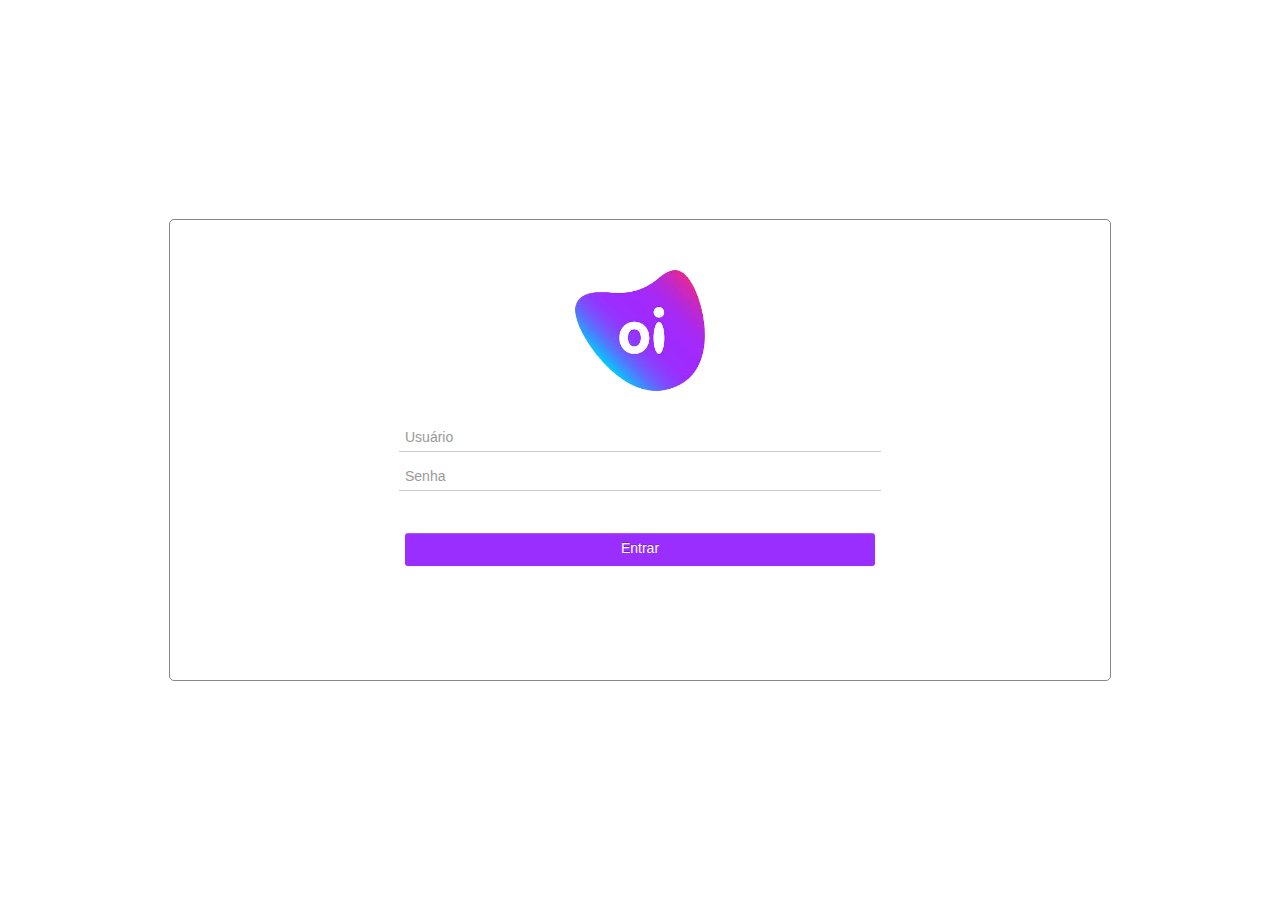
==== url-parameters/index.html @ 809bd997 "first commit" ====
<!DOCTYPE html>
<!--
To change this license header, choose License Headers in Project Properties.
To change this template file, choose Tools | Templates
and open the template in the editor.
-->
<html>

<head>
    <title>Login</title>
    <meta charset="UTF-8">
    <meta name="viewport" content="width=device-width, initial-scale=1.0">
    <link href="css/bootstrap.min.css" rel="stylesheet">
    <link href="css/font-awesome.min.css" rel="stylesheet">
    <link href="css/animate.min.css" rel="stylesheet">
    <link href="css/main.css" rel="stylesheet">
    <link href="css/responsive.css" rel="stylesheet">
</head>

<body>

    <section id="login">
        <div class="container text-center">
            <div class="oi-login">
                <img class="logo" src="img/oi.png">
                <form id="login-form" action="javascript:login();" method="post">
                    <div class="form-group">
                        <input type="text" name="nome" id="name" class="form-control" placeholder="Usuário" required>
                    </div>
                    <div class="form-group">
                        <input type="password" name="senha" id="password" class="form-control" placeholder="Senha" required>
                    </div>
                    <button type="submit" class="btn btn-primary">Entrar</button>
                </form>
                <div class="alert alert-danger">
                    <strong>Atenção:</strong> senha inválida, tente novamente!
                </div>
            </div>
        </div>
    </section>

    <script src="js/jquery.js"></script>
    <script src="js/bootstrap.min.js"></script>
    <script src="js/main.js"></script>
</body>

</html>
---- url-parameters/css/main.css ----
@import url(http://fonts.googleapis.com/css?family=Roboto:400,300,100,700,100italic,300italic,400italic,700italic);

/*
Template Name: Multi
Version: 1.0
Author: ShapeBootstrap
Author URL: http://shapebootstrap.net
*/


/*************************
*******Typography******
**************************/

html,
body {
    height: 100%;
}

body {
    background: #fff;
    font-family: 'Roboto', sans-serif;
    font-weight: 400;
    color: #64686d;
    line-height: 26px;
}

h1,
h2,
h3,
h4,
h5,
h6 {
    font-weight: 600;
    font-family: 'Roboto', sans-serif;
    color: #272727;
}

a {
    color: #45aed6;
    -webkit-transition: color 400ms, background-color 400ms;
    -moz-transition: color 400ms, background-color 400ms;
    -o-transition: color 400ms, background-color 400ms;
    transition: color 400ms, background-color 400ms;
}

a:hover,
a:focus {
    text-decoration: none;
    color: #2a95be;
}

hr {
    border-top: 1px solid #e5e5e5;
    border-bottom: 1px solid #fff;
}

.gradiant {
    background-image: -moz-linear-gradient(90deg, #2caab3 0%, #2c8cb3 100%);
    background-image: -webkit-linear-gradient(90deg, #2caab3 0%, #2c8cb3 100%);
    background-image: -ms-linear-gradient(90deg, #2caab3 0%, #2c8cb3 100%);
}

.gradiant-horizontal {
    background-image: -moz-linear-gradient(4deg, #2caab3 0%, #2c8cb3 100%);
    background-image: -webkit-linear-gradient(4deg, #2caab3 0%, #2c8cb3 100%);
    background-image: -ms-linear-gradient(4deg, #2caab3 0%, #2c8cb3 100%);
}

.section-header {
    margin-bottom: 50px;
}

.section-header .section-title {
    font-size: 44px;
    color: #272727;
    text-transform: uppercase;
    position: relative;
    padding-bottom: 20px;
    margin: 0 0 20px;
}

.section-header .section-title:before {
    content: "";
    position: absolute;
    width: 140px;
    bottom: 0;
    left: 50%;
    margin-left: -70px;
    height: 1px;
    background: #ebebeb;
}

.section-header .section-title:after {
    content: "";
    position: absolute;
    width: 24px;
    height: 24px;
    bottom: -11px;
    left: 50%;
    margin-left: -12px;
    border: 5px solid #fff;
    border-radius: 20px;
    background: #45aed6;
}

.btn {
    border-width: 0;
    border-bottom-width: 3px;
    border-radius: 3px;
}

.btn.btn-primary {
    background: #45aed6;
    border-color: #2a95be;
}

.btn.btn-primary:hover,
.btn.btn-primary:focus {
    background: #2a95be;
}

.column-title {
    margin-top: 0;
    padding-bottom: 15px;
    border-bottom: 1px solid #eee;
    margin-bottom: 15px;
    position: relative;
}

.column-title:after {
    content: " ";
    position: absolute;
    bottom: -1px;
    left: 0;
    width: 40%;
    border-bottom: 1px solid #45aed6;
}

ul.nostyle {
    list-style: none;
    padding: 0;
    margin-bottom: 20px;
}

ul.nostyle i {
    color: #45aed6;
}

.scaleIn {
    -webkit-animation-name: scaleIn;
    animation-name: scaleIn;
}

@-webkit-keyframes scaleIn {
    0% {
        opacity: 0;
        -webkit-transform: scale(0);
        transform: scale(0);
    }
    100% {
        opacity: 1;
        -webkit-transform: scale(1);
        transform: scale(1);
    }
}

@keyframes scaleIn {
    0% {
        opacity: 0;
        -webkit-transform: scale(0);
        -ms-transform: scale(0);
        transform: scale(0);
    }
    100% {
        opacity: 1;
        -webkit-transform: scale(1);
        -ms-transform: scale(1);
        transform: scale(1);
    }
}


/*************************
*******Header******
**************************/

.navbar.navbar-default {
    border: 0;
    border-radius: 0;
    margin-bottom: 0;
}

.navbar.navbar-default .navbar-toggle {
    margin-top: 32px;
}

.navbar.navbar-default .navbar-brand {
    height: auto;
    padding: 22px 15px 21px;
}

@media only screen and (min-width: 768px) {
    #main-menu.navbar-default {
        background: rgba(255, 255, 255, 0.9);
        -webkit-box-shadow: 0 0 3px 0 rgba(0, 0, 0, 0.1);
        box-shadow: 0 0 3px 0 rgba(0, 0, 0, 0.1);
    }
    #main-menu.navbar-default .navbar-nav>li>a {
        padding-top: 40px;
        padding-bottom: 40px;
    }
    #main-menu.navbar-default .navbar-nav>li.active>a,
    #main-menu.navbar-default .navbar-nav>li.open>a,
    #main-menu.navbar-default .navbar-nav>li:hover>a {
        background: transparent;
        padding-top: 37px;
        border-top: 3px solid #45aed6;
    }
    #main-menu.navbar-default .dropdown-menu {
        padding: 0 20px;
        min-width: 220px;
        background-color: rgba(26, 28, 40, 0.9);
        border: 0;
        border-radius: 0;
        box-shadow: none;
        -webkit-box-shadow: none;
        background-clip: inherit;
    }
    #main-menu.navbar-default .dropdown-menu>li {
        border-left: 3px solid transparent;
        margin-left: -20px;
        padding-left: 17px;
        -webit-transition: border-color 400ms;
        transition: border-color 400ms;
    }
    #main-menu.navbar-default .dropdown-menu>li>a {
        border-top: 1px solid #404455;
        padding: 15px 0;
        color: #eeeeee;
    }
    #main-menu.navbar-default .dropdown-menu>li:first-child>a {
        border-top: 0;
    }
    #main-menu.navbar-default .dropdown-menu>li.active,
    #main-menu.navbar-default .dropdown-menu>li.open,
    #main-menu.navbar-default .dropdown-menu>li:hover {
        border-left-color: #45aed6;
    }
    #main-menu.navbar-default .dropdown-menu>li.active>a,
    #main-menu.navbar-default .dropdown-menu>li.open>a,
    #main-menu.navbar-default .dropdown-menu>li:hover>a {
        color: #45aed6;
        background-color: transparent;
    }
}

#main-slider {
    overflow: hidden;
}

#main-slider .item {
    height: 558px;
    background-repeat: no-repeat;
    background-position: 50% 0;
    background-size: cover;
}

#main-slider .slider-inner {
    position: absolute;
    top: 0;
    left: 0;
    width: 100%;
    height: 100%;
    color: #fff;
}

#main-slider .slider-inner h2 {
    margin-top: 180px;
    font-size: 36px;
    line-height: 1;
    text-transform: uppercase;
    color: #fff;
}

#main-slider .slider-inner h2>span {
    color: #45aed6;
}

#main-slider .slider-inner .btn {
    margin-top: 10px;
}

#main-slider .owl-prev,
#main-slider .owl-next {
    position: absolute;
    top: 50%;
    background-color: rgba(0, 0, 0, 0.2);
    color: #fff;
    font-size: 30px;
    display: inline-block;
    margin-top: -35px;
    height: 70px;
    width: 70px;
    line-height: 70px;
    text-align: center;
    border-radius: 100px;
    z-index: 5;
    -webkit-transition: background-color 400ms;
    transition: background-color 400ms;
}

#main-slider .owl-prev:hover,
#main-slider .owl-next:hover {
    background-color: #45aed6;
}

#main-slider .owl-prev {
    left: -35px;
    text-indent: 14px;
}

#main-slider .owl-next {
    right: -35px;
    text-indent: -14px;
}

#bar {
    width: 0%;
    max-width: 100%;
    height: 4px;
    background: #45aed6;
}

#progressBar {
    margin-top: -4px;
    position: relative;
    z-index: 999;
    width: 100%;
    background: rgba(0, 0, 0, 0.1);
}

#cta {
    padding: 50px 0;
    background-color: #eeeeee;
}

#cta h2 {
    margin-top: 0;
}

#cta .btn {
    margin-top: 40px;
}

#cta2 {
    background: #242a33 url(../images/cta2/cta2-bg.jpg) no-repeat 50% 50%;
    background-size: cover;
    color: #fff;
    padding-top: 70px;
}

#cta2 .btn {
    margin-top: 10px;
}

#cta2 h2 {
    color: #fff;
    font-size: 44px;
    line-height: 1;
}

#cta2 h2>span {
    color: #45aed6;
}

#features {
    padding: 100px 0;
}

#features .media.service-box:first-child {
    margin-top: 80px;
}

#services {
    padding: 100px 0 75px;
}

.media.service-box {
    margin: 25px 0;
}

.media.service-box .pull-left {
    margin-right: 20px;
}

.media.service-box .pull-left>i {
    font-size: 24px;
    height: 64px;
    line-height: 64px;
    text-align: center;
    width: 64px;
    border-radius: 100%;
    color: #45aed6;
    box-shadow: inset 0 0 0 1px #d7d7d7;
    -webkit-box-shadow: inset 0 0 0 1px #d7d7d7;
    transition: background-color 400ms, background-color 400ms;
    position: relative;
}

.media.service-box .pull-left>i:after {
    content: "";
    position: absolute;
    width: 20px;
    height: 20px;
    top: 50%;
    margin-top: -10px;
    right: -10px;
    border: 4px solid #fff;
    border-radius: 20px;
    background: #45aed6;
}

.media.service-box:hover .pull-left>i {
    background-image: -moz-linear-gradient(90deg, #2caab3 0%, #2c8cb3 100%);
    background-image: -webkit-linear-gradient(90deg, #2caab3 0%, #2c8cb3 100%);
    background-image: -ms-linear-gradient(90deg, #2caab3 0%, #2c8cb3 100%);
    color: #fff;
    box-shadow: inset 0 0 0 5px rgba(255, 255, 255, 0.8);
    -webkit-box-shadow: inset 0 0 0 5px rgba(255, 255, 255, 0.8);
}

#portfolio {
    padding: 100px 0;
    background: #f5f5f5;
}

#portfolio .portfolio-filter {
    list-style: none;
    padding: 0;
    margin: 0 0 50px;
    display: inline-block;
}

#portfolio .portfolio-filter>li {
    float: left;
    display: block;
}

#portfolio .portfolio-filter>li a {
    display: block;
    padding: 7px 15px;
    background: #e5e5e5;
    color: #64686d;
    position: relative;
}

#portfolio .portfolio-filter>li a:hover,
#portfolio .portfolio-filter>li a.active {
    background: #45aed6;
    color: #fff;
    box-shadow: 0 -3px 0 0 #318daf inset;
    -webkit-box-shadow: 0 -3px 0 0 #318daf inset;
}

#portfolio .portfolio-filter>li a.active:after {
    content: " ";
    position: absolute;
    bottom: -17px;
    left: 50%;
    margin-left: -10px;
    border-width: 10px;
    border-style: solid;
    border-color: #318daf transparent transparent transparent;
}

#portfolio .portfolio-filter>li:first-child a {
    border-radius: 4px 0 0 4px;
}

#portfolio .portfolio-filter>li:last-child a {
    border-radius: 0 4px 4px 0;
}

#portfolio .portfolio-items {
    margin: -15px;
}

#portfolio .portfolio-item {
    width: 24.9%;
    float: left;
    padding: 15px;
    -webkit-box-sizing: border-box;
    -moz-box-sizing: border-box;
    -o-box-sizing: border-box;
    -ms-box-sizing: border-box;
    box-sizing: border-box;
}

#portfolio .portfolio-item .portfolio-item-inner {
    position: relative;
}

#portfolio .portfolio-item .portfolio-item-inner .portfolio-info {
    opacity: 0;
    transition: opacity 400ms;
    -webkit-transition: opacity 400ms;
    position: absolute;
    bottom: 0;
    left: 0;
    right: 0;
    padding: 10px;
    background: rgba(0, 0, 0, 0.5);
    color: #fff;
}

#portfolio .portfolio-item .portfolio-item-inner .portfolio-info h3 {
    font-size: 16px;
    line-height: 1;
    margin: 0;
    color: #fff;
}

#portfolio .portfolio-item .portfolio-item-inner .portfolio-info .preview {
    position: absolute;
    top: -18px;
    right: 12px;
    border-radius: 50%;
    background-image: -moz-linear-gradient(90deg, #2caab3 0%, #2c8cb3 100%);
    background-image: -webkit-linear-gradient(90deg, #2caab3 0%, #2c8cb3 100%);
    background-image: -ms-linear-gradient(90deg, #2caab3 0%, #2c8cb3 100%);
    width: 36px;
    height: 36px;
    line-height: 36px;
    text-align: center;
    color: #fff;
    box-shadow: 0 0 0 2px #fff;
    -webkit-box-shadow: 0 0 0 2px #fff;
}

#portfolio .portfolio-item:hover .portfolio-info {
    opacity: 1;
}


/* Start: Recommended Isotope styles */


/**** Isotope Filtering ****/

.isotope-item {
    z-index: 2;
}

.isotope-hidden.isotope-item {
    pointer-events: none;
    z-index: 1;
}


/**** Isotope CSS3 transitions ****/

.isotope,
.isotope .isotope-item {
    -webkit-transition-duration: 0.8s;
    -moz-transition-duration: 0.8s;
    -ms-transition-duration: 0.8s;
    -o-transition-duration: 0.8s;
    transition-duration: 0.8s;
}

.isotope {
    -webkit-transition-property: height, width;
    -moz-transition-property: height, width;
    -ms-transition-property: height, width;
    -o-transition-property: height, width;
    transition-property: height, width;
}

.isotope .isotope-item {
    -webkit-transition-property: -webkit-transform, opacity;
    -moz-transition-property: -moz-transform, opacity;
    -ms-transition-property: -ms-transform, opacity;
    -o-transition-property: -o-transform, opacity;
    transition-property: transform, opacity;
}


/**** disabling Isotope CSS3 transitions ****/

.isotope.no-transition,
.isotope.no-transition .isotope-item,
.isotope .isotope-item.no-transition {
    -webkit-transition-duration: 0s;
    -moz-transition-duration: 0s;
    -ms-transition-duration: 0s;
    -o-transition-duration: 0s;
    transition-duration: 0s;
}


/* End: Recommended Isotope styles */


/* disable CSS transitions for containers with infinite scrolling*/

.isotope.infinite-scrolling {
    -webkit-transition: none;
    -moz-transition: none;
    -ms-transition: none;
    -o-transition: none;
    transition: none;
}

#testimonial {
    background: #333333 url(../images/testimonial/bg.jpg) no-repeat 0 0;
    background-size: cover;
    padding: 100px 0;
    color: #fff;
}

#testimonial h4 {
    color: #fff;
    margin-bottom: 0;
}

#testimonial small {
    display: block;
    margin-bottom: 10px;
    color: rgba(255, 255, 255, 0.7);
}

#testimonial .btns {
    margin-top: 10px;
}

#about {
    padding: 100px 0;
}

#work-process {
    padding: 100px 0 50px;
    background: #20222e url(../images/work-process/bg.jpg) no-repeat 0 0;
    background-size: cover;
    color: #fff;
}

#work-process h2 {
    color: #fff;
}

#work-process h3 {
    color: #fff;
    margin-bottom: 0;
}

#work-process .icon-circle {
    display: inline-block;
    width: 80px;
    height: 80px;
    line-height: 80px;
    border: 2px solid #45aed6;
    border-radius: 100px;
    position: relative;
}

#work-process .icon-circle>span {
    border-style: solid;
    border-width: 2px;
    border-color: #45aed6;
    border-radius: 50%;
    background-color: #fff;
    position: absolute;
    width: 24px;
    height: 24px;
    line-height: 20px;
    top: -12px;
    color: #64686d;
}

#work-process h3 {
    margin-bottom: 50px;
}

#meet-team {
    padding: 100px 0;
}

#meet-team .team-member {
    padding: 13px;
    background: #eeeeee;
    border: 2px solid #eeeeee;
    transition: border-color 400ms;
    -webkit-transition: border-color 400ms;
}

#meet-team .team-member .team-img {
    margin: -15px -15px 0 -15px;
}

#meet-team .team-member .team-info {
    padding-bottom: 10px;
    border-bottom: 1px solid #dbdbdb;
    margin-bottom: 10px;
}

#meet-team .team-member:hover {
    border-color: #45aed6;
}

#meet-team .team-member:hover .social-icons>li>a {
    background: #45aed6;
}

#meet-team .social-icons {
    list-style: none;
    padding: 0;
    margin: 0;
}

#meet-team .social-icons>li {
    display: inline-block;
}

#meet-team .social-icons>li>a {
    display: block;
    width: 32px;
    height: 32px;
    line-height: 32px;
    text-align: center;
    color: #fff;
    background: #222534;
    border-radius: 3px;
}

.divider {
    margin-top: 50px;
    margin-bottom: 50px;
    background-image: -moz-linear-gradient(180deg, #ffffff 0%, #e3e3e3 49%, #ffffff 100%);
    background-image: -webkit-linear-gradient(180deg, #ffffff 0%, #e3e3e3 49%, #ffffff 100%);
    background-image: -ms-linear-gradient(180deg, #ffffff 0%, #e3e3e3 49%, #ffffff 100%);
    width: 95%;
    height: 1px;
}

.progress {
    -webkit-box-shadow: none;
    box-shadow: none;
    background: #eeeeee;
}

.progress .progress-bar.progress-bar-primary {
    background-image: -moz-linear-gradient(4deg, #2caab3 0%, #2c8cb3 100%);
    background-image: -webkit-linear-gradient(4deg, #2caab3 0%, #2c8cb3 100%);
    background-image: -ms-linear-gradient(4deg, #2caab3 0%, #2c8cb3 100%);
    -webkit-box-shadow: none;
    box-shadow: none;
}

.nav.main-tab {
    background: #eee;
    border-bottom: 3px solid #222534;
    border-radius: 3px 3px 0 0;
}

.nav.main-tab>li>a {
    color: #272727;
}

.nav.main-tab>li.active>a {
    background: #222534;
    color: #45aed6;
}

.nav.main-tab>li:first-child>a {
    border-radius: 3px 0 0 0;
}

.nav.main-tab>li:last-child>a {
    border-radius: 0 3px 0 0;
}

.tab-content {
    border: 1px solid #eee;
    border-top: 0;
    padding: 20px 20px 10px;
    border-radius: 0 0 3px 3px;
}

.panel-default {
    border-color: #eee;
}

.panel-default>.panel-heading {
    background-color: #fff;
    border-color: #eee;
}

.panel-default>.panel-heading .panel-title {
    font-size: 14px;
    font-weight: normal;
}

.panel-default>.panel-heading+.panel-collapse>.panel-body {
    border-top-color: #eee;
}

#animated-number {
    padding: 100px 0 70px;
    background: #132125 url(../images/animated-number/bg.jpg) no-repeat 0 0;
    background-size: cover;
    color: #fff;
}

#animated-number h1,
#animated-number h2,
#animated-number h3,
#animated-number h4 {
    color: #fff;
}

#animated-number strong {
    display: block;
    margin-bottom: 30px;
}

.animated-number {
    display: inline-block;
    width: 140px;
    height: 140px;
    font-size: 24px;
    line-height: 140px;
    border: 3px solid #fff;
    border-radius: 100px;
    margin-bottom: 20px;
}

#pricing {
    padding: 100px 0 70px;
}

#pricing ul.pricing {
    list-style: none;
    padding: 0;
    margin: 70px 0 30px;
    border: 1px solid #eee;
    border-radius: 5px 5px 4px 4px;
    padding: 15px;
    text-align: center;
}

#pricing ul.pricing li {
    display: block;
    padding: 10px;
}

#pricing ul.pricing li.plan-header {
    background: #eee;
    border-radius: 4px 4px 0 0;
    margin: -15px -15px 10px;
    padding: 15px 15px 30px;
    border: 0;
}

#pricing ul.pricing li.plan-header .price-duration {
    position: relative;
    margin-top: -63px;
    top: -10px;
    display: inline-block;
    width: 116px;
    height: 116px;
    background-image: -moz-linear-gradient(90deg, #2caab3 0%, #2c8cb3 100%);
    background-image: -webkit-linear-gradient(90deg, #2caab3 0%, #2c8cb3 100%);
    background-image: -ms-linear-gradient(90deg, #2caab3 0%, #2c8cb3 100%);
    color: #fff;
    border-radius: 100px;
    border: 5px solid #f6f6f6;
}

#pricing ul.pricing li.plan-header .price-duration>span {
    display: block;
    line-height: 1;
}

#pricing ul.pricing li.plan-header .price-duration>span.price {
    font-size: 24px;
    font-weight: 700;
    margin-top: 35px;
}

#pricing ul.pricing li.plan-header .price-duration>span.duration {
    margin-top: 5px;
}

#pricing ul.pricing li.plan-header .plan-name {
    margin-top: 10px;
    font-size: 24px;
    color: #272727;
    font-weight: bold;
    line-height: 1;
    text-transform: uppercase;
}

#pricing ul.pricing.featured {
    background: #222534;
    color: #fff;
    border: 0;
}

#pricing ul.pricing.featured li.plan-header {
    background-image: -moz-linear-gradient(90deg, #2caab3 0%, #2c8cb3 100%);
    background-image: -webkit-linear-gradient(90deg, #2caab3 0%, #2c8cb3 100%);
    background-image: -ms-linear-gradient(90deg, #2caab3 0%, #2c8cb3 100%);
}

#pricing ul.pricing.featured li.plan-header .plan-name {
    color: #fff;
}

#get-in-touch {
    padding: 100px 0 50px;
    background-image: -moz-linear-gradient(90deg, #2caab3 0%, #2c8cb3 100%);
    background-image: -webkit-linear-gradient(90deg, #2caab3 0%, #2c8cb3 100%);
    background-image: -ms-linear-gradient(90deg, #2caab3 0%, #2c8cb3 100%);
    color: #fff;
}

#get-in-touch h1,
#get-in-touch h2 {
    color: #fff;
}

#blog {
    padding: 100px 0;
}

#blog .blog-post {
    border: 1px solid #eee;
    padding: 15px;
}

#blog .blog-post .post-format {
    display: inline-block;
    width: 40px;
    height: 40px;
    line-height: 34px;
    text-align: center;
    color: #fff;
    background: #222534;
    border: 3px solid #fff;
    border-radius: 100px;
}

#blog .blog-post.blog-large .entry-thumbnail {
    margin: -15px -15px 15px;
    position: relative;
}

#blog .blog-post.blog-large .post-format {
    width: 66px;
    height: 66px;
    line-height: 60px;
    position: absolute;
    right: 20px;
    bottom: -33px;
}

#blog .blog-post.blog-large .post-format>i {
    font-size: 20px;
}

#blog .blog-post.blog-large .entry-date {
    font-size: 12px;
    display: block;
    margin-bottom: 5px;
    text-transform: uppercase;
    color: #45aed6;
}

#blog .blog-post.blog-large .entry-title {
    margin-top: 0;
    font-size: 18px;
    line-height: 1;
    margin-bottom: 15px;
}

#blog .blog-post.blog-large .entry-title a {
    color: #64686d;
}

#blog .blog-post.blog-large .entry-title a:hover {
    color: #45aed6;
}

#blog .blog-post.blog-media {
    margin-bottom: 30px;
}

#blog .blog-post.blog-media .entry-thumbnail {
    margin: -15px 15px -15px -15px;
    position: relative;
}

#blog .blog-post.blog-media .post-format {
    position: absolute;
    top: 20px;
    right: -10px;
}

#blog .blog-post.blog-media .entry-date {
    font-size: 12px;
    display: block;
    margin-bottom: 5px;
    text-transform: uppercase;
    color: #45aed6;
}

#blog .blog-post.blog-media .entry-title {
    margin-top: 0;
    font-size: 18px;
    line-height: 1;
    margin-bottom: 15px;
}

#blog .blog-post.blog-media .entry-title a {
    color: #64686d;
}

#blog .blog-post.blog-media .entry-title a:hover {
    color: #45aed6;
}

#blog .blog-post .entry-meta {
    margin-top: 20px;
    border-top: 1px solid #eee;
    padding-top: 15px;
}

#blog .blog-post .entry-meta>span {
    display: inline-block;
    margin-right: 10px;
    color: #999;
}

#blog .blog-post .entry-meta>span>a {
    color: #999;
}

#blog .blog-post .entry-meta>span>a:hover {
    color: #45aed6;
}

#contact {
    position: relative;
    overflow: hidden;
}

#contact .container-wrapper {
    position: absolute;
    top: 0;
    left: 0;
    width: 100%;
    height: 100%;
    background: rgba(69, 174, 214, 0.3);
    z-index: 1;
}

#contact .contact-form {
    background: rgba(255, 255, 255, 0.8);
    padding: 20px;
    margin-top: 50px;
}

#contact .contact-form h3 {
    margin-top: 0;
}


/***********************
********* Footer ******
************************/

#footer {
    padding-top: 30px;
    padding-bottom: 30px;
    color: #fff;
    background: #2e2e2e;
}

#footer a {
    color: #fff;
}

#footer a:hover {
    color: #45aed6;
}

#footer ul {
    list-style: none;
    padding: 0;
    margin: 0 -7.5px;
}

#footer ul>li {
    display: inline-block;
    margin: 0 7.5px;
}

@media only screen and (min-width: 768px) {
    #footer .social-icons {
        float: right;
    }
}

.form-control {
    box-shadow: none;
    -webkit-box-shadow: none;
}


/*
.form-group input {
    width: 100%;
}
*/

.list-group {
    margin-top: 50px;
}

.list-group li {
    position: relative;
    display: block;
    padding: 10px 15px;
    margin-bottom: -1px;
    background-color: #fff;
    border: 1px solid #ddd;
}


/* CUSTOM */

#login {
    display: flex;
    height: 100%;
    align-items: center;
}

#login .container,
#home .container,
#mensagem .container,
#data .container,
#creditos .container,
#historico .container {
    border: 1px solid #868686;
    border-radius: 5px;
}

#login input {
    border: none;
    border-bottom: 1px solid #ccc;
    border-radius: 0;
    box-shadow: none;
    min-width: 50%;
}

.logo {
    width: 130px;
}

#login form {
    margin-top: 2rem;
}

.btn.btn-primary {
    margin-top: 2rem;
    min-width: 50%;
    background: #9a2eff;
    border-color: #9a2eff;
    padding: 5px;
    cursor: pointer;
}

.btn.btn-primary:hover,
.btn.btn-primary:focus {
    background: #d228b4;
    border-color: #d228b4;
    box-shadow: none;
}

.oi-login {
    margin: 50px 0;
}

.alert {
    visibility: hidden;
    margin-top: 2rem;
    width: 45%;
    margin: auto;
}

.logo-nav {
    width: 65px;
}

nav {
    background: white !important;
    border-bottom: 2px solid #9a2eff;
}

.nav-item {
    margin-right: 1rem;
    text-transform: uppercase;
}

.nav-link:hover {
    color: #9a2eff !important;
    font-weight: bold;
}

.nav-item.active .nav-link {
    background: #9a2eff !important;
    color: white !important;
    border-radius: 5px;
    font-weight: bold;
}

.mt2 {
    margin-top: 2rem;
}

.mb2 {
    margin-bottom: 2rem;
}

#home,
#mensagem,
#data,
#creditos,
#historico {
    padding: 100px 0;
}

#home input {
    margin-left: 2rem;
}

#home .btn.btn-primary,
#mensagem .btn.btn-primary,
#data .btn.btn-primary {
    min-width: 0;
    width: 200px;
}

h2 span {
    color: #afafaf;
}

textarea {
    resize: none;
    min-height: 200px;
    width: 50%;
}

#date {
    margin: auto;
    display: inline-block;
}

#date input[type=text] {
    display: inline-block;
    width: 200px;
    margin-left: 2rem;
}

.ml-4 {
    margin-left: -4px !important;
}

#hour {
    margin: auto;
}

#extrato {
    margin: auto;
    color: black;
    text-decoration: underline;
}

#extrato:hover {
    color: #9a2eff;
}

.img-creditos {
    width: 100px;
    height: 100%;
    margin: auto;
}

.bd {
    border: 1px solid #868686;
    border-radius: 5px;
    width: 60%;
    margin: auto;
}

.ptb1rem{
    padding: 1rem 0;
}

.img-dinner{
    width: 50px;
    height: 100%;
    margin: auto;
}

.m0{
    margin: 0;
}

.v-center{
    display: flex;
    align-items: center;
}


.mt1{
    margin-top: 1rem;
}

#historico .col.bd{
    margin: 0 2rem;
}

.hist{
    width: 100px;
    height: 100%;
    margin: auto;
}

.graf{
    width: 200px;
    height: 100%;
    margin: auto;
}

#historico .col.bd.all{
    margin: auto;
    width: 98%;
}

#detalhes {
    display: block;
    margin-top: 2rem;
    color: black;
    text-decoration: underline;
}

#detalhes:hover {
    color: #9a2eff;
}

#input-data{
    width: 250px;
    margin: auto;
}

.clicks .hist{
    height: auto;
}

.sk-fading-circle{
    display: none;
}

.background-loader{
    position: absolute;
    width: 100%;
    height: 100%;
    background-color: rgba(0,0,0,0.5);
    top: 0;
    display: none;
}

.modal button{
    cursor: pointer;
}

/* LOADER */

.sk-fading-circle {
    left: 48%;
    top: 50%;
    width: 60px;
    height: 60px;
    position: absolute;
  }
  
  .sk-fading-circle .sk-circle {
    width: 100%;
    height: 100%;
    position: absolute;
    left: 0;
    top: 0;
  }
  
  .sk-fading-circle .sk-circle:before {
    content: '';
    display: block;
    margin: 0 auto;
    width: 15%;
    height: 15%;
    background-color: #333;
    border-radius: 100%;
    -webkit-animation: sk-circleFadeDelay 1.2s infinite ease-in-out both;
            animation: sk-circleFadeDelay 1.2s infinite ease-in-out both;
  }
  .sk-fading-circle .sk-circle2 {
    -webkit-transform: rotate(30deg);
        -ms-transform: rotate(30deg);
            transform: rotate(30deg);
  }
  .sk-fading-circle .sk-circle3 {
    -webkit-transform: rotate(60deg);
        -ms-transform: rotate(60deg);
            transform: rotate(60deg);
  }
  .sk-fading-circle .sk-circle4 {
    -webkit-transform: rotate(90deg);
        -ms-transform: rotate(90deg);
            transform: rotate(90deg);
  }
  .sk-fading-circle .sk-circle5 {
    -webkit-transform: rotate(120deg);
        -ms-transform: rotate(120deg);
            transform: rotate(120deg);
  }
  .sk-fading-circle .sk-circle6 {
    -webkit-transform: rotate(150deg);
        -ms-transform: rotate(150deg);
            transform: rotate(150deg);
  }
  .sk-fading-circle .sk-circle7 {
    -webkit-transform: rotate(180deg);
        -ms-transform: rotate(180deg);
            transform: rotate(180deg);
  }
  .sk-fading-circle .sk-circle8 {
    -webkit-transform: rotate(210deg);
        -ms-transform: rotate(210deg);
            transform: rotate(210deg);
  }
  .sk-fading-circle .sk-circle9 {
    -webkit-transform: rotate(240deg);
        -ms-transform: rotate(240deg);
            transform: rotate(240deg);
  }
  .sk-fading-circle .sk-circle10 {
    -webkit-transform: rotate(270deg);
        -ms-transform: rotate(270deg);
            transform: rotate(270deg);
  }
  .sk-fading-circle .sk-circle11 {
    -webkit-transform: rotate(300deg);
        -ms-transform: rotate(300deg);
            transform: rotate(300deg); 
  }
  .sk-fading-circle .sk-circle12 {
    -webkit-transform: rotate(330deg);
        -ms-transform: rotate(330deg);
            transform: rotate(330deg); 
  }
  .sk-fading-circle .sk-circle2:before {
    -webkit-animation-delay: -1.1s;
            animation-delay: -1.1s; 
  }
  .sk-fading-circle .sk-circle3:before {
    -webkit-animation-delay: -1s;
            animation-delay: -1s; 
  }
  .sk-fading-circle .sk-circle4:before {
    -webkit-animation-delay: -0.9s;
            animation-delay: -0.9s; 
  }
  .sk-fading-circle .sk-circle5:before {
    -webkit-animation-delay: -0.8s;
            animation-delay: -0.8s; 
  }
  .sk-fading-circle .sk-circle6:before {
    -webkit-animation-delay: -0.7s;
            animation-delay: -0.7s; 
  }
  .sk-fading-circle .sk-circle7:before {
    -webkit-animation-delay: -0.6s;
            animation-delay: -0.6s; 
  }
  .sk-fading-circle .sk-circle8:before {
    -webkit-animation-delay: -0.5s;
            animation-delay: -0.5s; 
  }
  .sk-fading-circle .sk-circle9:before {
    -webkit-animation-delay: -0.4s;
            animation-delay: -0.4s;
  }
  .sk-fading-circle .sk-circle10:before {
    -webkit-animation-delay: -0.3s;
            animation-delay: -0.3s;
  }
  .sk-fading-circle .sk-circle11:before {
    -webkit-animation-delay: -0.2s;
            animation-delay: -0.2s;
  }
  .sk-fading-circle .sk-circle12:before {
    -webkit-animation-delay: -0.1s;
            animation-delay: -0.1s;
  }
  
  @-webkit-keyframes sk-circleFadeDelay {
    0%, 39%, 100% { opacity: 0; }
    40% { opacity: 1; }
  }
  
  @keyframes sk-circleFadeDelay {
    0%, 39%, 100% { opacity: 0; }
    40% { opacity: 1; } 
  }
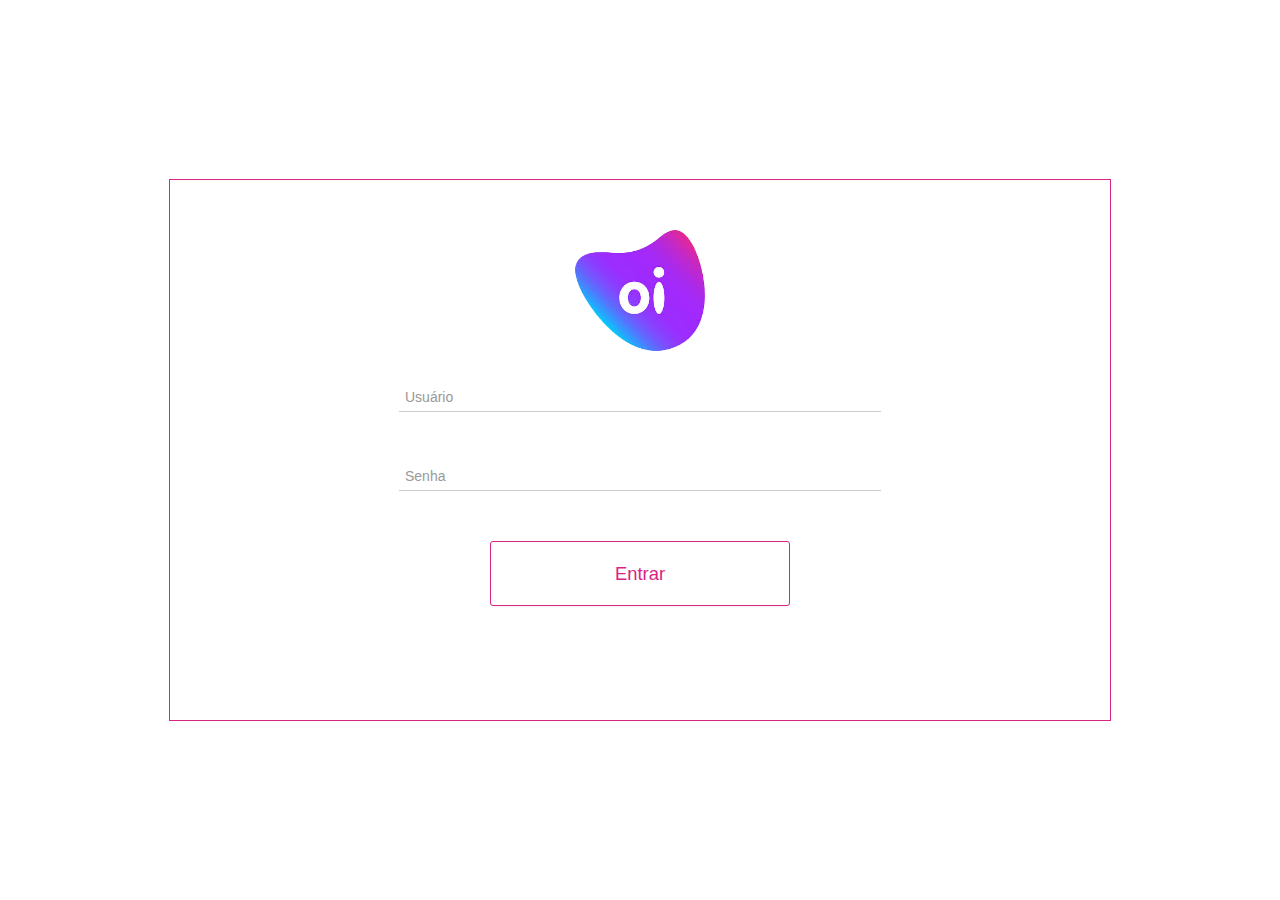
==== commit 0e55a0a6: "update layout" ====
--- a/url-parameters/index.html
+++ b/url-parameters/index.html
@@ -30,7 +30,9 @@
                     <div class="form-group">
                         <input type="password" name="senha" id="password" class="form-control" placeholder="Senha" required>
                     </div>
-                    <button type="submit" class="btn btn-primary">Entrar</button>
+                    <button type="submit" class="btn btn-login">
+                        Entrar
+                    </button>
                 </form>
                 <div class="alert alert-danger">
                     <strong>Atenção:</strong> senha inválida, tente novamente!
--- a/url-parameters/css/main.css
+++ b/url-parameters/css/main.css
@@ -1152,8 +1152,7 @@
 #data .container,
 #creditos .container,
 #historico .container {
-    border: 1px solid #868686;
-    border-radius: 5px;
+    border: 1px solid #d82482;
 }
 
 #login input {
@@ -1162,6 +1161,7 @@
     border-radius: 0;
     box-shadow: none;
     min-width: 50%;
+    margin-bottom: 50px;
 }
 
 .logo {
@@ -1170,21 +1170,68 @@
 
 #login form {
     margin-top: 2rem;
+}
+
+.breadcrumb {
+    display: flex;
+    margin-top: 25px;
+    background-color: #fff; 
+    justify-content: center;
+}
+.breadcrumb-item a{
+    color: #000;
+}
+
+.breadcrumb-item.active a{
+    color: #d82482;
+}
+
+.btn-login {
+    background: #fff;
+    border: 1px solid #d82482;
+    color: #d82482;
+    font-size: 1.3125em;
+    width: 300px;
+    height: 3.50em;
+}
+
+.btn-login:hover {
+    background: #d82482;
+    color: #fff;
+}
+
+.hr-footer {
+    background-color: #9a2eff;
+    margin-top: 50px;
+    height: .5rem;
+    width: 100%;
+}
+
+.span-login {
+    border: 1px solid #d82482;
+    color: #d82482;
+    transition: background-color 610ms cubic-bezier(0.190, 1.000, 0.220, 1.000);
+    font-size: 1.3125em;
 }
 
 .btn.btn-primary {
     margin-top: 2rem;
     min-width: 50%;
+    background: #fff;
+    border: 1px solid #9a2eff;
+    color: #9a2eff;
+    padding: 5px;
+    cursor: pointer;
+    font-size: 1.3125em;
+    width: 300px;
+    height: 3.00em;
+}
+
+.btn.btn-primary:hover,
+.btn.btn-primary:focus {
     background: #9a2eff;
     border-color: #9a2eff;
-    padding: 5px;
-    cursor: pointer;
-}
-
-.btn.btn-primary:hover,
-.btn.btn-primary:focus {
-    background: #d228b4;
-    border-color: #d228b4;
+    color: #fff;
     box-shadow: none;
 }
 
@@ -1238,7 +1285,7 @@
 #data,
 #creditos,
 #historico {
-    padding: 100px 0;
+    margin-top: 25px;
 }
 
 #home input {
@@ -1304,47 +1351,46 @@
     margin: auto;
 }
 
-.ptb1rem{
+.ptb1rem {
     padding: 1rem 0;
 }
 
-.img-dinner{
+.img-dinner {
     width: 50px;
     height: 100%;
     margin: auto;
 }
 
-.m0{
+.m0 {
     margin: 0;
 }
 
-.v-center{
+.v-center {
     display: flex;
     align-items: center;
 }
 
-
-.mt1{
+.mt1 {
     margin-top: 1rem;
 }
 
-#historico .col.bd{
+#historico .col.bd {
     margin: 0 2rem;
 }
 
-.hist{
+.hist {
     width: 100px;
     height: 100%;
     margin: auto;
 }
 
-.graf{
+.graf {
     width: 200px;
     height: 100%;
     margin: auto;
 }
 
-#historico .col.bd.all{
+#historico .col.bd.all {
     margin: auto;
     width: 98%;
 }
@@ -1360,31 +1406,32 @@
     color: #9a2eff;
 }
 
-#input-data{
+#input-data {
     width: 250px;
     margin: auto;
 }
 
-.clicks .hist{
+.clicks .hist {
     height: auto;
 }
 
-.sk-fading-circle{
+.sk-fading-circle {
     display: none;
 }
 
-.background-loader{
+.background-loader {
     position: absolute;
     width: 100%;
     height: 100%;
-    background-color: rgba(0,0,0,0.5);
+    background-color: rgba(0, 0, 0, 0.5);
     top: 0;
     display: none;
 }
 
-.modal button{
+.modal button {
     cursor: pointer;
 }
+
 
 /* LOADER */
 
@@ -1394,17 +1441,17 @@
     width: 60px;
     height: 60px;
     position: absolute;
-  }
-  
-  .sk-fading-circle .sk-circle {
+}
+
+.sk-fading-circle .sk-circle {
     width: 100%;
     height: 100%;
     position: absolute;
     left: 0;
     top: 0;
-  }
-  
-  .sk-fading-circle .sk-circle:before {
+}
+
+.sk-fading-circle .sk-circle:before {
     content: '';
     display: block;
     margin: 0 auto;
@@ -1413,114 +1460,148 @@
     background-color: #333;
     border-radius: 100%;
     -webkit-animation: sk-circleFadeDelay 1.2s infinite ease-in-out both;
-            animation: sk-circleFadeDelay 1.2s infinite ease-in-out both;
-  }
-  .sk-fading-circle .sk-circle2 {
+    animation: sk-circleFadeDelay 1.2s infinite ease-in-out both;
+}
+
+.sk-fading-circle .sk-circle2 {
     -webkit-transform: rotate(30deg);
-        -ms-transform: rotate(30deg);
-            transform: rotate(30deg);
-  }
-  .sk-fading-circle .sk-circle3 {
+    -ms-transform: rotate(30deg);
+    transform: rotate(30deg);
+}
+
+.sk-fading-circle .sk-circle3 {
     -webkit-transform: rotate(60deg);
-        -ms-transform: rotate(60deg);
-            transform: rotate(60deg);
-  }
-  .sk-fading-circle .sk-circle4 {
+    -ms-transform: rotate(60deg);
+    transform: rotate(60deg);
+}
+
+.sk-fading-circle .sk-circle4 {
     -webkit-transform: rotate(90deg);
-        -ms-transform: rotate(90deg);
-            transform: rotate(90deg);
-  }
-  .sk-fading-circle .sk-circle5 {
+    -ms-transform: rotate(90deg);
+    transform: rotate(90deg);
+}
+
+.sk-fading-circle .sk-circle5 {
     -webkit-transform: rotate(120deg);
-        -ms-transform: rotate(120deg);
-            transform: rotate(120deg);
-  }
-  .sk-fading-circle .sk-circle6 {
+    -ms-transform: rotate(120deg);
+    transform: rotate(120deg);
+}
+
+.sk-fading-circle .sk-circle6 {
     -webkit-transform: rotate(150deg);
-        -ms-transform: rotate(150deg);
-            transform: rotate(150deg);
-  }
-  .sk-fading-circle .sk-circle7 {
+    -ms-transform: rotate(150deg);
+    transform: rotate(150deg);
+}
+
+.sk-fading-circle .sk-circle7 {
     -webkit-transform: rotate(180deg);
-        -ms-transform: rotate(180deg);
-            transform: rotate(180deg);
-  }
-  .sk-fading-circle .sk-circle8 {
+    -ms-transform: rotate(180deg);
+    transform: rotate(180deg);
+}
+
+.sk-fading-circle .sk-circle8 {
     -webkit-transform: rotate(210deg);
-        -ms-transform: rotate(210deg);
-            transform: rotate(210deg);
-  }
-  .sk-fading-circle .sk-circle9 {
+    -ms-transform: rotate(210deg);
+    transform: rotate(210deg);
+}
+
+.sk-fading-circle .sk-circle9 {
     -webkit-transform: rotate(240deg);
-        -ms-transform: rotate(240deg);
-            transform: rotate(240deg);
-  }
-  .sk-fading-circle .sk-circle10 {
+    -ms-transform: rotate(240deg);
+    transform: rotate(240deg);
+}
+
+.sk-fading-circle .sk-circle10 {
     -webkit-transform: rotate(270deg);
-        -ms-transform: rotate(270deg);
-            transform: rotate(270deg);
-  }
-  .sk-fading-circle .sk-circle11 {
+    -ms-transform: rotate(270deg);
+    transform: rotate(270deg);
+}
+
+.sk-fading-circle .sk-circle11 {
     -webkit-transform: rotate(300deg);
-        -ms-transform: rotate(300deg);
-            transform: rotate(300deg); 
-  }
-  .sk-fading-circle .sk-circle12 {
+    -ms-transform: rotate(300deg);
+    transform: rotate(300deg);
+}
+
+.sk-fading-circle .sk-circle12 {
     -webkit-transform: rotate(330deg);
-        -ms-transform: rotate(330deg);
-            transform: rotate(330deg); 
-  }
-  .sk-fading-circle .sk-circle2:before {
+    -ms-transform: rotate(330deg);
+    transform: rotate(330deg);
+}
+
+.sk-fading-circle .sk-circle2:before {
     -webkit-animation-delay: -1.1s;
-            animation-delay: -1.1s; 
-  }
-  .sk-fading-circle .sk-circle3:before {
+    animation-delay: -1.1s;
+}
+
+.sk-fading-circle .sk-circle3:before {
     -webkit-animation-delay: -1s;
-            animation-delay: -1s; 
-  }
-  .sk-fading-circle .sk-circle4:before {
+    animation-delay: -1s;
+}
+
+.sk-fading-circle .sk-circle4:before {
     -webkit-animation-delay: -0.9s;
-            animation-delay: -0.9s; 
-  }
-  .sk-fading-circle .sk-circle5:before {
+    animation-delay: -0.9s;
+}
+
+.sk-fading-circle .sk-circle5:before {
     -webkit-animation-delay: -0.8s;
-            animation-delay: -0.8s; 
-  }
-  .sk-fading-circle .sk-circle6:before {
+    animation-delay: -0.8s;
+}
+
+.sk-fading-circle .sk-circle6:before {
     -webkit-animation-delay: -0.7s;
-            animation-delay: -0.7s; 
-  }
-  .sk-fading-circle .sk-circle7:before {
+    animation-delay: -0.7s;
+}
+
+.sk-fading-circle .sk-circle7:before {
     -webkit-animation-delay: -0.6s;
-            animation-delay: -0.6s; 
-  }
-  .sk-fading-circle .sk-circle8:before {
+    animation-delay: -0.6s;
+}
+
+.sk-fading-circle .sk-circle8:before {
     -webkit-animation-delay: -0.5s;
-            animation-delay: -0.5s; 
-  }
-  .sk-fading-circle .sk-circle9:before {
+    animation-delay: -0.5s;
+}
+
+.sk-fading-circle .sk-circle9:before {
     -webkit-animation-delay: -0.4s;
-            animation-delay: -0.4s;
-  }
-  .sk-fading-circle .sk-circle10:before {
+    animation-delay: -0.4s;
+}
+
+.sk-fading-circle .sk-circle10:before {
     -webkit-animation-delay: -0.3s;
-            animation-delay: -0.3s;
-  }
-  .sk-fading-circle .sk-circle11:before {
+    animation-delay: -0.3s;
+}
+
+.sk-fading-circle .sk-circle11:before {
     -webkit-animation-delay: -0.2s;
-            animation-delay: -0.2s;
-  }
-  .sk-fading-circle .sk-circle12:before {
+    animation-delay: -0.2s;
+}
+
+.sk-fading-circle .sk-circle12:before {
     -webkit-animation-delay: -0.1s;
-            animation-delay: -0.1s;
-  }
-  
-  @-webkit-keyframes sk-circleFadeDelay {
-    0%, 39%, 100% { opacity: 0; }
-    40% { opacity: 1; }
-  }
-  
-  @keyframes sk-circleFadeDelay {
-    0%, 39%, 100% { opacity: 0; }
-    40% { opacity: 1; } 
-  }+    animation-delay: -0.1s;
+}
+
+@-webkit-keyframes sk-circleFadeDelay {
+    0%,
+    39%,
+    100% {
+        opacity: 0;
+    }
+    40% {
+        opacity: 1;
+    }
+}
+
+@keyframes sk-circleFadeDelay {
+    0%,
+    39%,
+    100% {
+        opacity: 0;
+    }
+    40% {
+        opacity: 1;
+    }
+}